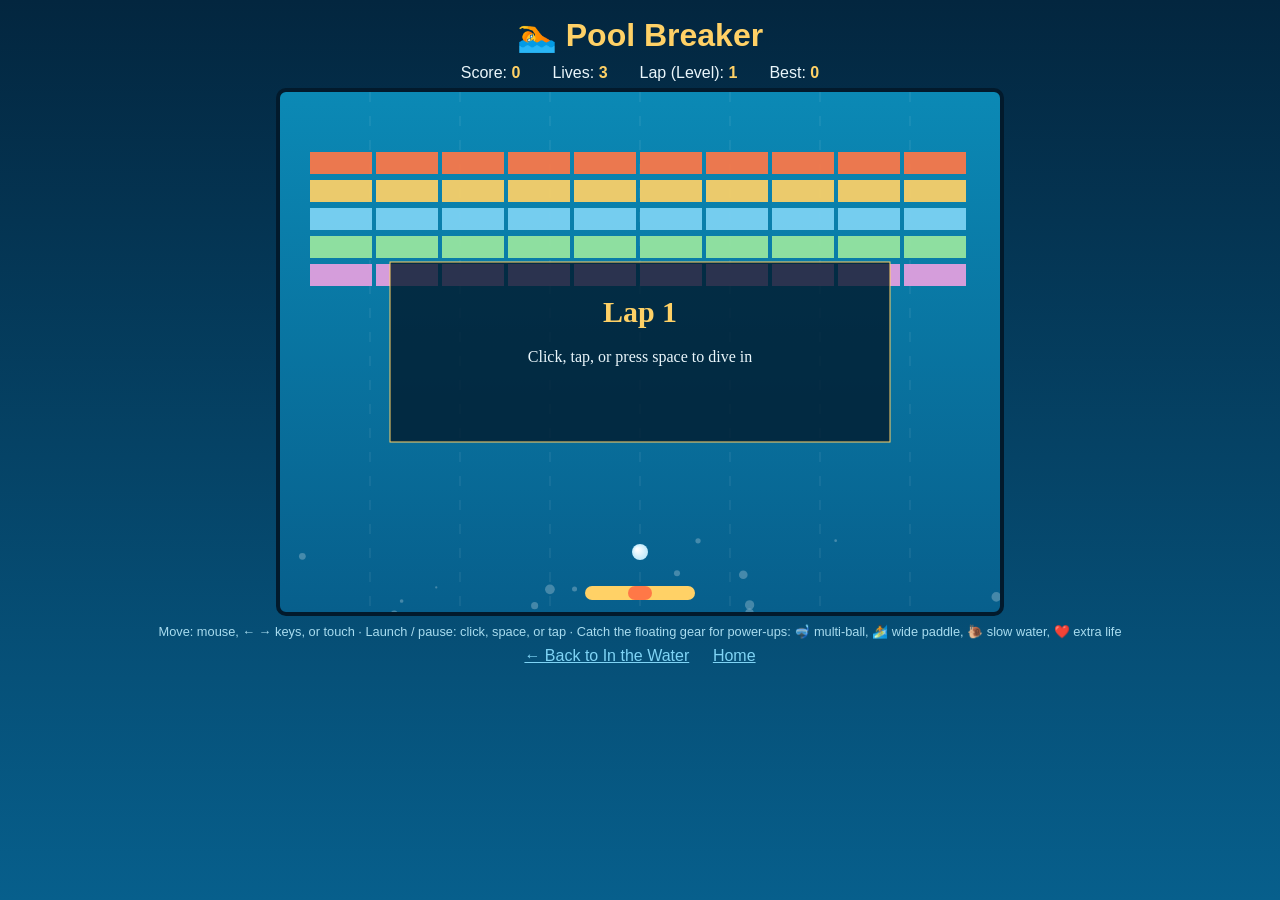
==== brickbreaker.html @ dbc31cef "Final web design project: professional site, HTML resume, scratch swimming page, and Pool Breaker ga" ====
<!DOCTYPE html>
<html lang="en">
<head>
<meta charset="UTF-8">
<meta name="viewport" content="width=device-width, initial-scale=1">
<title>Pool Breaker | Sam Ellis</title>
<style>
  body {
    margin: 0;
    background: linear-gradient(180deg, #03263f 0%, #075f8c 100%);
    font-family: Verdana, Arial, sans-serif;
    color: #eaf6fb;
    display: flex;
    flex-direction: column;
    align-items: center;
    min-height: 100vh;
  }
  h1 { color: #ffd166; margin: 1rem 0 0.2rem 0; }
  .hud {
    display: flex;
    gap: 2rem;
    font-size: 1rem;
    margin: 0.4rem 0;
  }
  .hud span b { color: #ffd166; }
  canvas {
    background: linear-gradient(180deg, #0b89b5 0%, #075f8c 100%);
    border: 4px solid #021a2c;
    border-radius: 10px;
    touch-action: none;
    max-width: 96vw;
  }
  .controls { font-size: 0.8rem; color: #a8dcef; margin: 0.5rem 1rem; text-align: center; }
  .nav-links { margin-bottom: 1.5rem; }
  .nav-links a { color: #7fd4f5; margin: 0 0.6rem; }
</style>
</head>
<body>
  <h1>&#127946; Pool Breaker</h1>
  <div class="hud">
    <span>Score: <b id="score">0</b></span>
    <span>Lives: <b id="lives">3</b></span>
    <span>Lap (Level): <b id="level">1</b></span>
    <span>Best: <b id="best">0</b></span>
  </div>
  <canvas id="game" width="720" height="520"></canvas>
  <p class="controls">
    Move: mouse, &larr; &rarr; keys, or touch &middot; Launch / pause: click, space, or tap &middot;
    Catch the floating gear for power-ups: &#129343; multi-ball, &#127940; wide paddle, &#128012; slow water, &#10084;&#65039; extra life
  </p>
  <div class="nav-links">
    <a href="scratch.html">&larr; Back to In the Water</a>
    <a href="index.html">Home</a>
  </div>

<script>
(() => {
  const canvas = document.getElementById('game');
  const ctx = canvas.getContext('2d');
  const W = canvas.width, H = canvas.height;

  const scoreEl = document.getElementById('score');
  const livesEl = document.getElementById('lives');
  const levelEl = document.getElementById('level');
  const bestEl = document.getElementById('best');

  // Pool-lane palette for brick rows
  const LANE_COLORS = ['#ff7847', '#ffd166', '#7fd4f5', '#9be8a0', '#e8a0e0', '#f5f5f5'];
  const POWERUP_TYPES = [
    { key: 'multi',  icon: '\u{1F93F}', color: '#7fd4f5' },   // diving mask -> multi-ball
    { key: 'wide',   icon: '\u{1F3C4}', color: '#ffd166' },   // surfboard -> wide paddle
    { key: 'slow',   icon: '\u{1F40C}', color: '#9be8a0' },   // snail -> slow water
    { key: 'life',   icon: '❤️', color: '#ff7878' } // heart -> extra life
  ];

  let state, bubbles = [];

  function freshState() {
    return {
      score: 0, lives: 3, level: 1,
      mode: 'ready',            // ready | play | over | win
      paddle: { w: 110, x: W / 2 - 55, h: 14, wideUntil: 0 },
      balls: [],
      bricks: [],
      powerups: [],
      particles: [],
      slowUntil: 0,
    };
  }

  function newBall(stuck = true) {
    return { x: W / 2, y: H - 60, r: 8, dx: 0, dy: 0, speed: 5.2 + state.level * 0.35, stuck };
  }

  function buildLevel(n) {
    const bricks = [];
    const cols = 10, rows = Math.min(4 + n, 8);
    const bw = (W - 60) / cols, bh = 22;
    for (let r = 0; r < rows; r++) {
      for (let c = 0; c < cols; c++) {
        // Higher levels carve wave-shaped gaps so each lap looks different
        if (n > 1 && (r + c) % (9 - Math.min(n, 6)) === 0) continue;
        const tough = n >= 3 && r < 2;   // top rows take two hits on later laps
        bricks.push({
          x: 30 + c * bw, y: 60 + r * (bh + 6), w: bw - 4, h: bh,
          color: LANE_COLORS[r % LANE_COLORS.length],
          hits: tough ? 2 : 1,
        });
      }
    }
    return bricks;
  }

  function startLevel() {
    state.bricks = buildLevel(state.level);
    state.balls = [newBall(true)];
    state.powerups = [];
    state.mode = 'ready';
  }

  function launch() {
    for (const b of state.balls) {
      if (b.stuck) {
        b.stuck = false;
        const angle = (-Math.PI / 2) + (Math.random() * 0.6 - 0.3);
        b.dx = Math.cos(angle) * b.speed;
        b.dy = Math.sin(angle) * b.speed;
      }
    }
    state.mode = 'play';
  }

  // ---- input ----
  let leftDown = false, rightDown = false;

  function movePaddleTo(px) {
    state.paddle.x = Math.max(0, Math.min(W - state.paddle.w, px - state.paddle.w / 2));
  }

  canvas.addEventListener('mousemove', e => {
    const rect = canvas.getBoundingClientRect();
    movePaddleTo((e.clientX - rect.left) * (W / rect.width));
  });
  canvas.addEventListener('touchmove', e => {
    e.preventDefault();
    const rect = canvas.getBoundingClientRect();
    movePaddleTo((e.touches[0].clientX - rect.left) * (W / rect.width));
  }, { passive: false });

  function primaryAction() {
    if (state.mode === 'over' || state.mode === 'win') { state = freshState(); startLevel(); }
    else if (state.mode === 'ready') launch();
    else if (state.mode === 'play') state.mode = 'paused';
    else if (state.mode === 'paused') state.mode = 'play';
    syncHud();
  }
  canvas.addEventListener('click', primaryAction);
  canvas.addEventListener('touchstart', e => {
    const rect = canvas.getBoundingClientRect();
    movePaddleTo((e.touches[0].clientX - rect.left) * (W / rect.width));
    if (state.mode !== 'play') primaryAction();
  });

  document.addEventListener('keydown', e => {
    if (e.key === 'ArrowLeft') leftDown = true;
    if (e.key === 'ArrowRight') rightDown = true;
    if (e.key === ' ') { e.preventDefault(); primaryAction(); }
  });
  document.addEventListener('keyup', e => {
    if (e.key === 'ArrowLeft') leftDown = false;
    if (e.key === 'ArrowRight') rightDown = false;
  });

  // ---- effects ----
  function splash(x, y, color, count = 12) {
    for (let i = 0; i < count; i++) {
      state.particles.push({
        x, y,
        dx: (Math.random() - 0.5) * 5,
        dy: (Math.random() - 0.9) * 5,
        r: 2 + Math.random() * 3,
        life: 40, color,
      });
    }
  }

  function maybeDropPowerup(x, y) {
    if (Math.random() > 0.16) return;
    const type = POWERUP_TYPES[Math.floor(Math.random() * POWERUP_TYPES.length)];
    state.powerups.push({ x, y, dy: 2.2, type });
  }

  function applyPowerup(type) {
    const now = performance.now();
    if (type.key === 'multi') {
      const live = state.balls.filter(b => !b.stuck);
      const src = live[0] || state.balls[0];
      for (const spread of [-0.5, 0.5]) {
        const speed = Math.hypot(src.dx, src.dy) || src.speed;
        const ang = Math.atan2(src.dy || -1, src.dx || 0.3) + spread;
        state.balls.push({ ...src, stuck: false, dx: Math.cos(ang) * speed, dy: Math.sin(ang) * speed });
      }
    } else if (type.key === 'wide') {
      state.paddle.wideUntil = now + 12000;
    } else if (type.key === 'slow') {
      state.slowUntil = now + 8000;
    } else if (type.key === 'life') {
      state.lives++;
    }
    splash(state.paddle.x + state.paddle.w / 2, H - 30, type.color, 18);
  }

  // ---- update ----
  function update() {
    const now = performance.now();
    const slow = now < state.slowUntil ? 0.55 : 1;

    if (leftDown) state.paddle.x = Math.max(0, state.paddle.x - 9);
    if (rightDown) state.paddle.x = Math.min(W - state.paddle.w, state.paddle.x + 9);

    const targetW = now < state.paddle.wideUntil ? 170 : 110;
    state.paddle.w += (targetW - state.paddle.w) * 0.15;

    if (state.mode !== 'play') return;

    for (const ball of state.balls) {
      if (ball.stuck) { ball.x = state.paddle.x + state.paddle.w / 2; ball.y = H - 60; continue; }
      ball.x += ball.dx * slow;
      ball.y += ball.dy * slow;

      if (ball.x < ball.r) { ball.x = ball.r; ball.dx *= -1; }
      if (ball.x > W - ball.r) { ball.x = W - ball.r; ball.dx *= -1; }
      if (ball.y < ball.r) { ball.y = ball.r; ball.dy *= -1; }

      // paddle bounce, angle depends on hit position
      const p = state.paddle;
      if (ball.dy > 0 && ball.y + ball.r >= H - 26 && ball.y + ball.r <= H - 8 &&
          ball.x >= p.x - ball.r && ball.x <= p.x + p.w + ball.r) {
        const rel = (ball.x - (p.x + p.w / 2)) / (p.w / 2);
        const ang = -Math.PI / 2 + rel * (Math.PI / 3);
        const speed = Math.hypot(ball.dx, ball.dy);
        ball.dx = Math.cos(ang) * speed;
        ball.dy = Math.sin(ang) * speed;
        ball.y = H - 26 - ball.r;
        splash(ball.x, H - 24, '#cfeefb', 5);
      }

      // brick collisions
      for (const brick of state.bricks) {
        if (brick.hits <= 0) continue;
        if (ball.x + ball.r > brick.x && ball.x - ball.r < brick.x + brick.w &&
            ball.y + ball.r > brick.y && ball.y - ball.r < brick.y + brick.h) {
          const overlapX = Math.min(ball.x + ball.r - brick.x, brick.x + brick.w - (ball.x - ball.r));
          const overlapY = Math.min(ball.y + ball.r - brick.y, brick.y + brick.h - (ball.y - ball.r));
          if (overlapX < overlapY) ball.dx *= -1; else ball.dy *= -1;
          brick.hits--;
          if (brick.hits <= 0) {
            state.score += 10 * state.level;
            splash(brick.x + brick.w / 2, brick.y + brick.h / 2, brick.color);
            maybeDropPowerup(brick.x + brick.w / 2, brick.y + brick.h / 2);
          } else {
            state.score += 5;
          }
          break;
        }
      }
    }

    // remove sunk balls
    state.balls = state.balls.filter(b => b.y - b.r < H);
    if (state.balls.length === 0) {
      state.lives--;
      if (state.lives <= 0) {
        state.mode = 'over';
        saveBest();
      } else {
        state.balls = [newBall(true)];
        state.mode = 'ready';
      }
    }

    // powerups fall
    for (const pu of state.powerups) pu.y += pu.dy;
    state.powerups = state.powerups.filter(pu => {
      const p = state.paddle;
      if (pu.y > H - 28 && pu.y < H - 6 && pu.x > p.x - 12 && pu.x < p.x + p.w + 12) {
        applyPowerup(pu.type);
        return false;
      }
      return pu.y < H + 20;
    });

    // particles
    for (const pt of state.particles) { pt.x += pt.dx; pt.y += pt.dy; pt.dy += 0.12; pt.life--; }
    state.particles = state.particles.filter(pt => pt.life > 0);

    // level cleared
    if (state.bricks.every(b => b.hits <= 0)) {
      state.score += 100 * state.level;
      if (state.level >= 6) {
        state.mode = 'win';
        saveBest();
      } else {
        state.level++;
        startLevel();
      }
    }

    syncHud();
  }

  // ---- render ----
  function drawLaneRopes() {
    ctx.save();
    ctx.globalAlpha = 0.12;
    ctx.strokeStyle = '#ffffff';
    ctx.setLineDash([10, 14]);
    for (let x = 90; x < W; x += 90) {
      ctx.beginPath(); ctx.moveTo(x, 0); ctx.lineTo(x, H); ctx.stroke();
    }
    ctx.restore();
  }

  function drawBubbles() {
    if (Math.random() < 0.25) bubbles.push({ x: Math.random() * W, y: H + 10, r: 1 + Math.random() * 4, dy: 0.4 + Math.random() });
    ctx.save();
    ctx.globalAlpha = 0.25;
    ctx.fillStyle = '#ffffff';
    for (const b of bubbles) {
      b.y -= b.dy;
      ctx.beginPath(); ctx.arc(b.x, b.y, b.r, 0, Math.PI * 2); ctx.fill();
    }
    ctx.restore();
    bubbles = bubbles.filter(b => b.y > -10);
  }

  function centerText(lines) {
    ctx.save();
    ctx.fillStyle = 'rgba(2, 26, 44, 0.8)';
    ctx.fillRect(W / 2 - 250, H / 2 - 90, 500, 180);
    ctx.strokeStyle = '#ffd166';
    ctx.strokeRect(W / 2 - 250, H / 2 - 90, 500, 180);
    ctx.textAlign = 'center';
    ctx.fillStyle = '#ffd166';
    ctx.font = 'bold 30px Verdana';
    ctx.fillText(lines[0], W / 2, H / 2 - 30);
    ctx.fillStyle = '#eaf6fb';
    ctx.font = '16px Verdana';
    lines.slice(1).forEach((t, i) => ctx.fillText(t, W / 2, H / 2 + 10 + i * 28));
    ctx.restore();
  }

  function render() {
    ctx.clearRect(0, 0, W, H);
    drawLaneRopes();
    drawBubbles();

    for (const brick of state.bricks) {
      if (brick.hits <= 0) continue;
      ctx.fillStyle = brick.color;
      ctx.globalAlpha = brick.hits === 2 ? 1 : 0.92;
      ctx.fillRect(brick.x, brick.y, brick.w, brick.h);
      if (brick.hits === 2) {
        ctx.strokeStyle = '#021a2c';
        ctx.lineWidth = 2.5;
        ctx.strokeRect(brick.x + 2, brick.y + 2, brick.w - 4, brick.h - 4);
      }
      ctx.globalAlpha = 1;
    }

    // paddle as a kickboard
    const p = state.paddle;
    ctx.fillStyle = '#ffd166';
    ctx.beginPath();
    ctx.roundRect(p.x, H - 26, p.w, p.h, 7);
    ctx.fill();
    ctx.fillStyle = '#ff7847';
    ctx.beginPath();
    ctx.roundRect(p.x + p.w / 2 - 12, H - 26, 24, p.h, 7);
    ctx.fill();

    for (const ball of state.balls) {
      const grad = ctx.createRadialGradient(ball.x - 3, ball.y - 3, 1, ball.x, ball.y, ball.r);
      grad.addColorStop(0, '#ffffff');
      grad.addColorStop(1, '#bfe9fa');
      ctx.fillStyle = grad;
      ctx.beginPath(); ctx.arc(ball.x, ball.y, ball.r, 0, Math.PI * 2); ctx.fill();
    }

    for (const pu of state.powerups) {
      ctx.font = '20px serif';
      ctx.textAlign = 'center';
      ctx.fillText(pu.type.icon, pu.x, pu.y);
    }

    for (const pt of state.particles) {
      ctx.globalAlpha = Math.max(pt.life / 40, 0);
      ctx.fillStyle = pt.color;
      ctx.beginPath(); ctx.arc(pt.x, pt.y, pt.r, 0, Math.PI * 2); ctx.fill();
      ctx.globalAlpha = 1;
    }

    if (state.mode === 'ready') centerText(['Lap ' + state.level, 'Click, tap, or press space to dive in']);
    if (state.mode === 'paused') centerText(['Paused', 'Click, tap, or press space to resume']);
    if (state.mode === 'over') centerText(['Disqualified!', 'Final score: ' + state.score, 'Click, tap, or press space to race again']);
    if (state.mode === 'win') centerText(['Gold Medal! \u{1F947}', 'You cleared all 6 laps. Score: ' + state.score, 'Click, tap, or press space to swim it again']);
  }

  function syncHud() {
    scoreEl.textContent = state.score;
    livesEl.textContent = state.lives;
    levelEl.textContent = state.level;
    bestEl.textContent = localStorage.getItem('poolBreakerBest') || 0;
  }

  function saveBest() {
    const best = Number(localStorage.getItem('poolBreakerBest') || 0);
    if (state.score > best) localStorage.setItem('poolBreakerBest', state.score);
    syncHud();
  }

  function loop() {
    update();
    render();
    requestAnimationFrame(loop);
  }

  state = freshState();
  startLevel();
  syncHud();
  loop();
})();
</script>
</body>
</html>
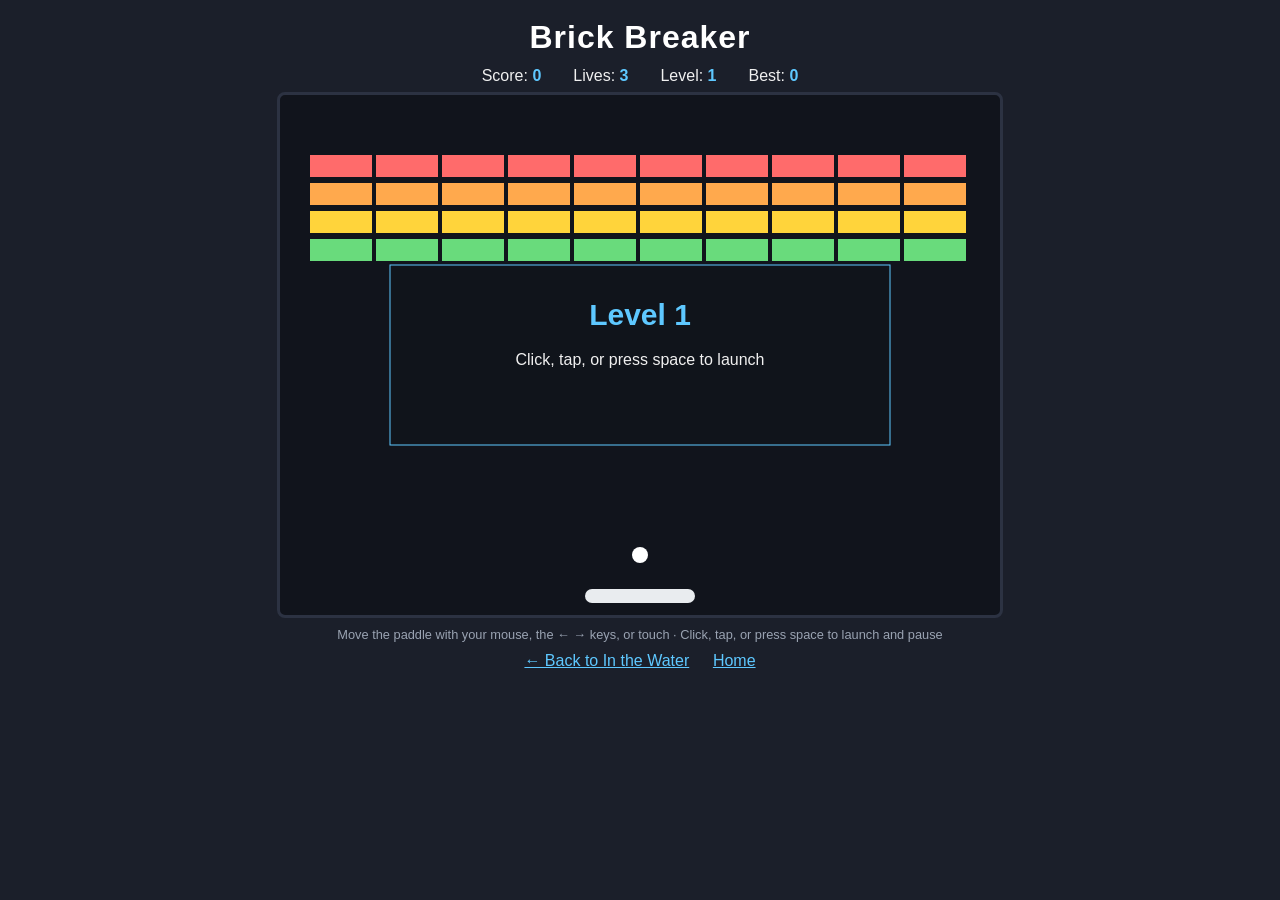
==== commit 7359c320: "Brick Breaker fix" ====
--- a/brickbreaker.html
+++ b/brickbreaker.html
@@ -3,50 +3,50 @@
 <head>
 <meta charset="UTF-8">
 <meta name="viewport" content="width=device-width, initial-scale=1">
-<title>Pool Breaker | Sam Ellis</title>
+<title>Brick Breaker | Sam Ellis</title>
 <style>
   body {
     margin: 0;
-    background: linear-gradient(180deg, #03263f 0%, #075f8c 100%);
-    font-family: Verdana, Arial, sans-serif;
-    color: #eaf6fb;
+    background: #1b1f2a;
+    font-family: Arial, Helvetica, sans-serif;
+    color: #f0f0f0;
     display: flex;
     flex-direction: column;
     align-items: center;
     min-height: 100vh;
   }
-  h1 { color: #ffd166; margin: 1rem 0 0.2rem 0; }
+  h1 { color: #ffffff; margin: 1.2rem 0 0.3rem 0; font-weight: 600; letter-spacing: 1px; }
   .hud {
     display: flex;
     gap: 2rem;
     font-size: 1rem;
     margin: 0.4rem 0;
   }
-  .hud span b { color: #ffd166; }
+  .hud span b { color: #5ec8ff; }
   canvas {
-    background: linear-gradient(180deg, #0b89b5 0%, #075f8c 100%);
-    border: 4px solid #021a2c;
-    border-radius: 10px;
+    background: #11141c;
+    border: 3px solid #2c3242;
+    border-radius: 8px;
     touch-action: none;
     max-width: 96vw;
   }
-  .controls { font-size: 0.8rem; color: #a8dcef; margin: 0.5rem 1rem; text-align: center; }
+  .controls { font-size: 0.8rem; color: #9aa3b2; margin: 0.6rem 1rem; text-align: center; }
   .nav-links { margin-bottom: 1.5rem; }
-  .nav-links a { color: #7fd4f5; margin: 0 0.6rem; }
+  .nav-links a { color: #5ec8ff; margin: 0 0.6rem; }
 </style>
 </head>
 <body>
-  <h1>&#127946; Pool Breaker</h1>
+  <h1>Brick Breaker</h1>
   <div class="hud">
     <span>Score: <b id="score">0</b></span>
     <span>Lives: <b id="lives">3</b></span>
-    <span>Lap (Level): <b id="level">1</b></span>
+    <span>Level: <b id="level">1</b></span>
     <span>Best: <b id="best">0</b></span>
   </div>
   <canvas id="game" width="720" height="520"></canvas>
   <p class="controls">
-    Move: mouse, &larr; &rarr; keys, or touch &middot; Launch / pause: click, space, or tap &middot;
-    Catch the floating gear for power-ups: &#129343; multi-ball, &#127940; wide paddle, &#128012; slow water, &#10084;&#65039; extra life
+    Move the paddle with your mouse, the &larr; &rarr; keys, or touch &middot;
+    Click, tap, or press space to launch and pause
   </p>
   <div class="nav-links">
     <a href="scratch.html">&larr; Back to In the Water</a>
@@ -64,47 +64,35 @@
   const levelEl = document.getElementById('level');
   const bestEl = document.getElementById('best');
 
-  // Pool-lane palette for brick rows
-  const LANE_COLORS = ['#ff7847', '#ffd166', '#7fd4f5', '#9be8a0', '#e8a0e0', '#f5f5f5'];
-  const POWERUP_TYPES = [
-    { key: 'multi',  icon: '\u{1F93F}', color: '#7fd4f5' },   // diving mask -> multi-ball
-    { key: 'wide',   icon: '\u{1F3C4}', color: '#ffd166' },   // surfboard -> wide paddle
-    { key: 'slow',   icon: '\u{1F40C}', color: '#9be8a0' },   // snail -> slow water
-    { key: 'life',   icon: '❤️', color: '#ff7878' } // heart -> extra life
-  ];
-
-  let state, bubbles = [];
+  // Simple color per brick row
+  const ROW_COLORS = ['#ff6b6b', '#ffa94d', '#ffd43b', '#69db7c', '#4dabf7', '#b197fc'];
+
+  let state;
 
   function freshState() {
     return {
       score: 0, lives: 3, level: 1,
-      mode: 'ready',            // ready | play | over | win
-      paddle: { w: 110, x: W / 2 - 55, h: 14, wideUntil: 0 },
+      mode: 'ready',            // ready | play | paused | over | win
+      paddle: { w: 110, x: W / 2 - 55, h: 14 },
       balls: [],
       bricks: [],
-      powerups: [],
-      particles: [],
-      slowUntil: 0,
     };
   }
 
   function newBall(stuck = true) {
-    return { x: W / 2, y: H - 60, r: 8, dx: 0, dy: 0, speed: 5.2 + state.level * 0.35, stuck };
+    return { x: W / 2, y: H - 60, r: 8, dx: 0, dy: 0, speed: 5 + state.level * 0.35, stuck };
   }
 
   function buildLevel(n) {
     const bricks = [];
-    const cols = 10, rows = Math.min(4 + n, 8);
+    const cols = 10, rows = Math.min(3 + n, 6);
     const bw = (W - 60) / cols, bh = 22;
     for (let r = 0; r < rows; r++) {
       for (let c = 0; c < cols; c++) {
-        // Higher levels carve wave-shaped gaps so each lap looks different
-        if (n > 1 && (r + c) % (9 - Math.min(n, 6)) === 0) continue;
-        const tough = n >= 3 && r < 2;   // top rows take two hits on later laps
         bricks.push({
           x: 30 + c * bw, y: 60 + r * (bh + 6), w: bw - 4, h: bh,
-          color: LANE_COLORS[r % LANE_COLORS.length],
-          hits: tough ? 2 : 1,
+          color: ROW_COLORS[r % ROW_COLORS.length],
+          hits: 1,
         });
       }
     }
@@ -114,7 +102,6 @@
   function startLevel() {
     state.bricks = buildLevel(state.level);
     state.balls = [newBall(true)];
-    state.powerups = [];
     state.mode = 'ready';
   }
 
@@ -171,62 +158,17 @@
     if (e.key === 'ArrowRight') rightDown = false;
   });
 
-  // ---- effects ----
-  function splash(x, y, color, count = 12) {
-    for (let i = 0; i < count; i++) {
-      state.particles.push({
-        x, y,
-        dx: (Math.random() - 0.5) * 5,
-        dy: (Math.random() - 0.9) * 5,
-        r: 2 + Math.random() * 3,
-        life: 40, color,
-      });
-    }
-  }
-
-  function maybeDropPowerup(x, y) {
-    if (Math.random() > 0.16) return;
-    const type = POWERUP_TYPES[Math.floor(Math.random() * POWERUP_TYPES.length)];
-    state.powerups.push({ x, y, dy: 2.2, type });
-  }
-
-  function applyPowerup(type) {
-    const now = performance.now();
-    if (type.key === 'multi') {
-      const live = state.balls.filter(b => !b.stuck);
-      const src = live[0] || state.balls[0];
-      for (const spread of [-0.5, 0.5]) {
-        const speed = Math.hypot(src.dx, src.dy) || src.speed;
-        const ang = Math.atan2(src.dy || -1, src.dx || 0.3) + spread;
-        state.balls.push({ ...src, stuck: false, dx: Math.cos(ang) * speed, dy: Math.sin(ang) * speed });
-      }
-    } else if (type.key === 'wide') {
-      state.paddle.wideUntil = now + 12000;
-    } else if (type.key === 'slow') {
-      state.slowUntil = now + 8000;
-    } else if (type.key === 'life') {
-      state.lives++;
-    }
-    splash(state.paddle.x + state.paddle.w / 2, H - 30, type.color, 18);
-  }
-
   // ---- update ----
   function update() {
-    const now = performance.now();
-    const slow = now < state.slowUntil ? 0.55 : 1;
-
     if (leftDown) state.paddle.x = Math.max(0, state.paddle.x - 9);
     if (rightDown) state.paddle.x = Math.min(W - state.paddle.w, state.paddle.x + 9);
 
-    const targetW = now < state.paddle.wideUntil ? 170 : 110;
-    state.paddle.w += (targetW - state.paddle.w) * 0.15;
-
     if (state.mode !== 'play') return;
 
     for (const ball of state.balls) {
       if (ball.stuck) { ball.x = state.paddle.x + state.paddle.w / 2; ball.y = H - 60; continue; }
-      ball.x += ball.dx * slow;
-      ball.y += ball.dy * slow;
+      ball.x += ball.dx;
+      ball.y += ball.dy;
 
       if (ball.x < ball.r) { ball.x = ball.r; ball.dx *= -1; }
       if (ball.x > W - ball.r) { ball.x = W - ball.r; ball.dx *= -1; }
@@ -242,7 +184,6 @@
         ball.dx = Math.cos(ang) * speed;
         ball.dy = Math.sin(ang) * speed;
         ball.y = H - 26 - ball.r;
-        splash(ball.x, H - 24, '#cfeefb', 5);
       }
 
       // brick collisions
@@ -254,19 +195,13 @@
           const overlapY = Math.min(ball.y + ball.r - brick.y, brick.y + brick.h - (ball.y - ball.r));
           if (overlapX < overlapY) ball.dx *= -1; else ball.dy *= -1;
           brick.hits--;
-          if (brick.hits <= 0) {
-            state.score += 10 * state.level;
-            splash(brick.x + brick.w / 2, brick.y + brick.h / 2, brick.color);
-            maybeDropPowerup(brick.x + brick.w / 2, brick.y + brick.h / 2);
-          } else {
-            state.score += 5;
-          }
+          state.score += 10 * state.level;
           break;
         }
       }
     }
 
-    // remove sunk balls
+    // remove balls that fell off the bottom
     state.balls = state.balls.filter(b => b.y - b.r < H);
     if (state.balls.length === 0) {
       state.lives--;
@@ -279,21 +214,6 @@
       }
     }
 
-    // powerups fall
-    for (const pu of state.powerups) pu.y += pu.dy;
-    state.powerups = state.powerups.filter(pu => {
-      const p = state.paddle;
-      if (pu.y > H - 28 && pu.y < H - 6 && pu.x > p.x - 12 && pu.x < p.x + p.w + 12) {
-        applyPowerup(pu.type);
-        return false;
-      }
-      return pu.y < H + 20;
-    });
-
-    // particles
-    for (const pt of state.particles) { pt.x += pt.dx; pt.y += pt.dy; pt.dy += 0.12; pt.life--; }
-    state.particles = state.particles.filter(pt => pt.life > 0);
-
     // level cleared
     if (state.bricks.every(b => b.hits <= 0)) {
       state.score += 100 * state.level;
@@ -310,112 +230,60 @@
   }
 
   // ---- render ----
-  function drawLaneRopes() {
-    ctx.save();
-    ctx.globalAlpha = 0.12;
-    ctx.strokeStyle = '#ffffff';
-    ctx.setLineDash([10, 14]);
-    for (let x = 90; x < W; x += 90) {
-      ctx.beginPath(); ctx.moveTo(x, 0); ctx.lineTo(x, H); ctx.stroke();
-    }
-    ctx.restore();
-  }
-
-  function drawBubbles() {
-    if (Math.random() < 0.25) bubbles.push({ x: Math.random() * W, y: H + 10, r: 1 + Math.random() * 4, dy: 0.4 + Math.random() });
-    ctx.save();
-    ctx.globalAlpha = 0.25;
-    ctx.fillStyle = '#ffffff';
-    for (const b of bubbles) {
-      b.y -= b.dy;
-      ctx.beginPath(); ctx.arc(b.x, b.y, b.r, 0, Math.PI * 2); ctx.fill();
-    }
-    ctx.restore();
-    bubbles = bubbles.filter(b => b.y > -10);
-  }
-
   function centerText(lines) {
     ctx.save();
-    ctx.fillStyle = 'rgba(2, 26, 44, 0.8)';
+    ctx.fillStyle = 'rgba(17, 20, 28, 0.85)';
     ctx.fillRect(W / 2 - 250, H / 2 - 90, 500, 180);
-    ctx.strokeStyle = '#ffd166';
+    ctx.strokeStyle = '#5ec8ff';
     ctx.strokeRect(W / 2 - 250, H / 2 - 90, 500, 180);
     ctx.textAlign = 'center';
-    ctx.fillStyle = '#ffd166';
-    ctx.font = 'bold 30px Verdana';
+    ctx.fillStyle = '#5ec8ff';
+    ctx.font = 'bold 30px Arial';
     ctx.fillText(lines[0], W / 2, H / 2 - 30);
-    ctx.fillStyle = '#eaf6fb';
-    ctx.font = '16px Verdana';
+    ctx.fillStyle = '#f0f0f0';
+    ctx.font = '16px Arial';
     lines.slice(1).forEach((t, i) => ctx.fillText(t, W / 2, H / 2 + 10 + i * 28));
     ctx.restore();
   }
 
   function render() {
     ctx.clearRect(0, 0, W, H);
-    drawLaneRopes();
-    drawBubbles();
 
     for (const brick of state.bricks) {
       if (brick.hits <= 0) continue;
       ctx.fillStyle = brick.color;
-      ctx.globalAlpha = brick.hits === 2 ? 1 : 0.92;
       ctx.fillRect(brick.x, brick.y, brick.w, brick.h);
-      if (brick.hits === 2) {
-        ctx.strokeStyle = '#021a2c';
-        ctx.lineWidth = 2.5;
-        ctx.strokeRect(brick.x + 2, brick.y + 2, brick.w - 4, brick.h - 4);
-      }
-      ctx.globalAlpha = 1;
-    }
-
-    // paddle as a kickboard
+    }
+
+    // paddle
     const p = state.paddle;
-    ctx.fillStyle = '#ffd166';
+    ctx.fillStyle = '#e9ecef';
     ctx.beginPath();
     ctx.roundRect(p.x, H - 26, p.w, p.h, 7);
     ctx.fill();
-    ctx.fillStyle = '#ff7847';
-    ctx.beginPath();
-    ctx.roundRect(p.x + p.w / 2 - 12, H - 26, 24, p.h, 7);
-    ctx.fill();
-
+
+    // balls
     for (const ball of state.balls) {
-      const grad = ctx.createRadialGradient(ball.x - 3, ball.y - 3, 1, ball.x, ball.y, ball.r);
-      grad.addColorStop(0, '#ffffff');
-      grad.addColorStop(1, '#bfe9fa');
-      ctx.fillStyle = grad;
+      ctx.fillStyle = '#ffffff';
       ctx.beginPath(); ctx.arc(ball.x, ball.y, ball.r, 0, Math.PI * 2); ctx.fill();
     }
 
-    for (const pu of state.powerups) {
-      ctx.font = '20px serif';
-      ctx.textAlign = 'center';
-      ctx.fillText(pu.type.icon, pu.x, pu.y);
-    }
-
-    for (const pt of state.particles) {
-      ctx.globalAlpha = Math.max(pt.life / 40, 0);
-      ctx.fillStyle = pt.color;
-      ctx.beginPath(); ctx.arc(pt.x, pt.y, pt.r, 0, Math.PI * 2); ctx.fill();
-      ctx.globalAlpha = 1;
-    }
-
-    if (state.mode === 'ready') centerText(['Lap ' + state.level, 'Click, tap, or press space to dive in']);
+    if (state.mode === 'ready') centerText(['Level ' + state.level, 'Click, tap, or press space to launch']);
     if (state.mode === 'paused') centerText(['Paused', 'Click, tap, or press space to resume']);
-    if (state.mode === 'over') centerText(['Disqualified!', 'Final score: ' + state.score, 'Click, tap, or press space to race again']);
-    if (state.mode === 'win') centerText(['Gold Medal! \u{1F947}', 'You cleared all 6 laps. Score: ' + state.score, 'Click, tap, or press space to swim it again']);
+    if (state.mode === 'over') centerText(['Game Over', 'Final score: ' + state.score, 'Click, tap, or press space to play again']);
+    if (state.mode === 'win') centerText(['You Win!', 'You cleared all 6 levels. Score: ' + state.score, 'Click, tap, or press space to play again']);
   }
 
   function syncHud() {
     scoreEl.textContent = state.score;
     livesEl.textContent = state.lives;
     levelEl.textContent = state.level;
-    bestEl.textContent = localStorage.getItem('poolBreakerBest') || 0;
+    bestEl.textContent = localStorage.getItem('brickBreakerBest') || 0;
   }
 
   function saveBest() {
-    const best = Number(localStorage.getItem('poolBreakerBest') || 0);
-    if (state.score > best) localStorage.setItem('poolBreakerBest', state.score);
+    const best = Number(localStorage.getItem('brickBreakerBest') || 0);
+    if (state.score > best) localStorage.setItem('brickBreakerBest', state.score);
     syncHud();
   }
 
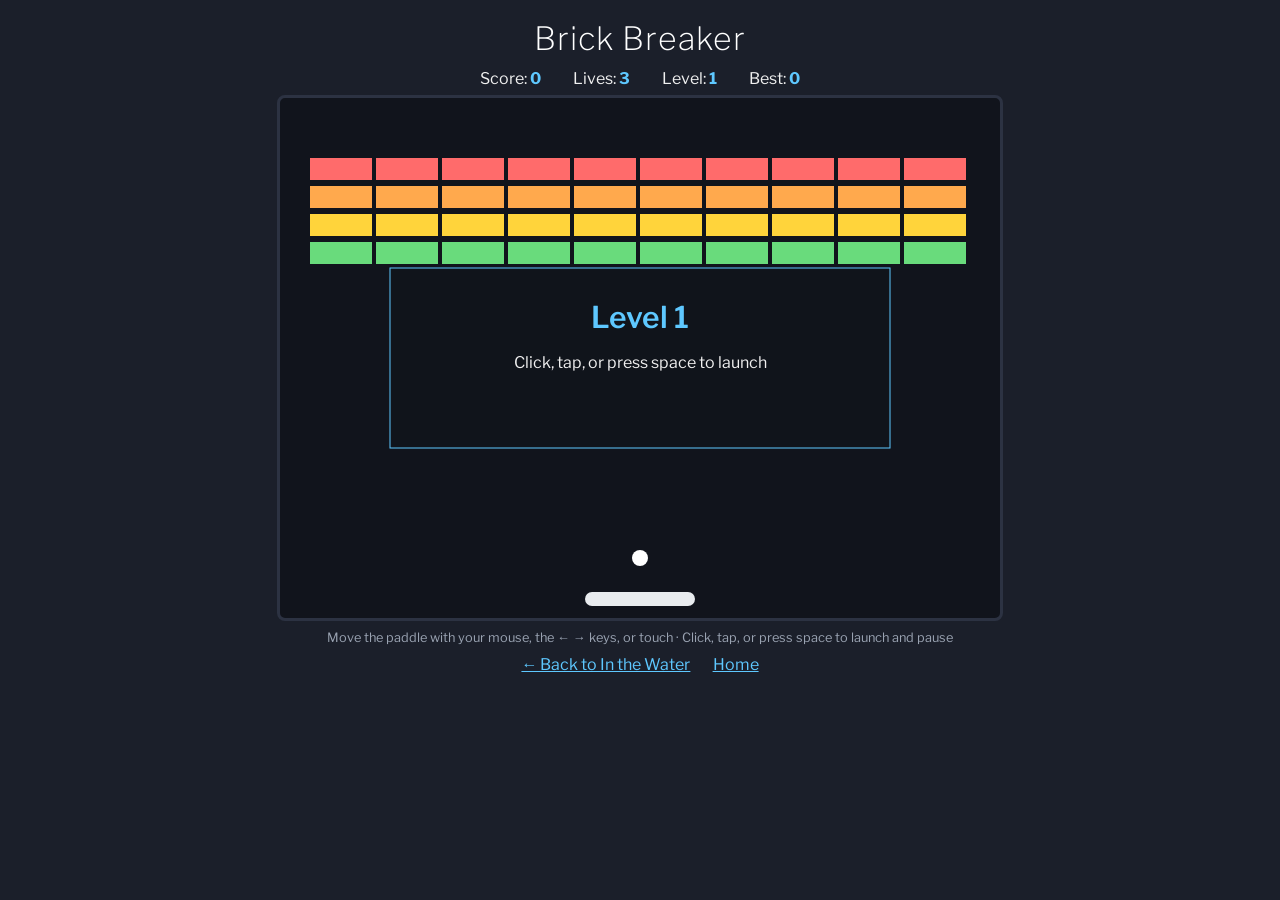
==== commit ba54b220: "Font and nav bar fixes" ====
--- a/brickbreaker.html
+++ b/brickbreaker.html
@@ -4,18 +4,22 @@
 <meta charset="UTF-8">
 <meta name="viewport" content="width=device-width, initial-scale=1">
 <title>Brick Breaker | Sam Ellis</title>
+<link rel="preconnect" href="https://fonts.googleapis.com">
+<link rel="preconnect" href="https://fonts.gstatic.com" crossorigin>
+<link href="https://fonts.googleapis.com/css2?family=Libre+Franklin:wght@200;400;600&display=swap" rel="stylesheet">
 <style>
   body {
     margin: 0;
     background: #1b1f2a;
-    font-family: Arial, Helvetica, sans-serif;
+    font-family: "Libre Franklin", "Segoe UI", Arial, sans-serif;
+    font-weight: 400;
     color: #f0f0f0;
     display: flex;
     flex-direction: column;
     align-items: center;
     min-height: 100vh;
   }
-  h1 { color: #ffffff; margin: 1.2rem 0 0.3rem 0; font-weight: 600; letter-spacing: 1px; }
+  h1 { color: #ffffff; margin: 1.2rem 0 0.3rem 0; font-weight: 200; letter-spacing: 1px; }
   .hud {
     display: flex;
     gap: 2rem;
@@ -238,10 +242,10 @@
     ctx.strokeRect(W / 2 - 250, H / 2 - 90, 500, 180);
     ctx.textAlign = 'center';
     ctx.fillStyle = '#5ec8ff';
-    ctx.font = 'bold 30px Arial';
+    ctx.font = '600 30px "Libre Franklin", Arial, sans-serif';
     ctx.fillText(lines[0], W / 2, H / 2 - 30);
     ctx.fillStyle = '#f0f0f0';
-    ctx.font = '16px Arial';
+    ctx.font = '400 16px "Libre Franklin", Arial, sans-serif';
     lines.slice(1).forEach((t, i) => ctx.fillText(t, W / 2, H / 2 + 10 + i * 28));
     ctx.restore();
   }
